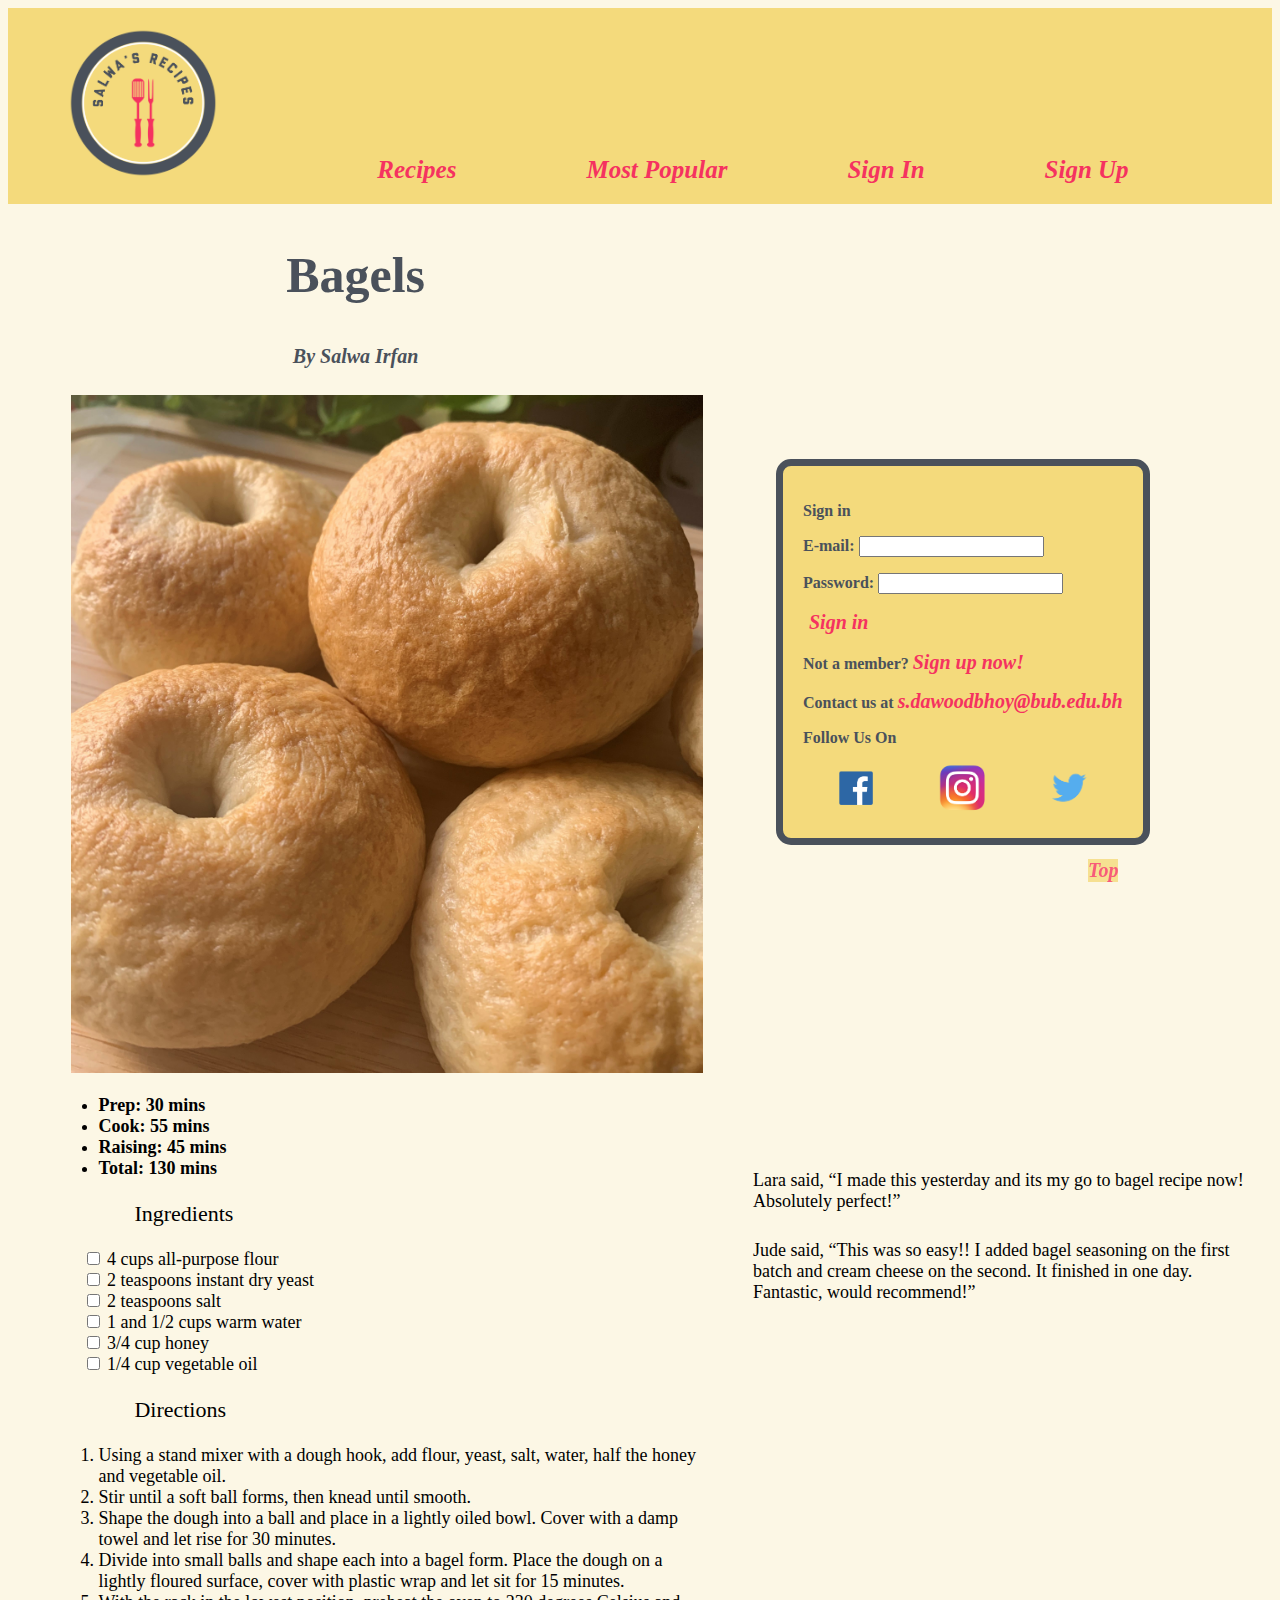
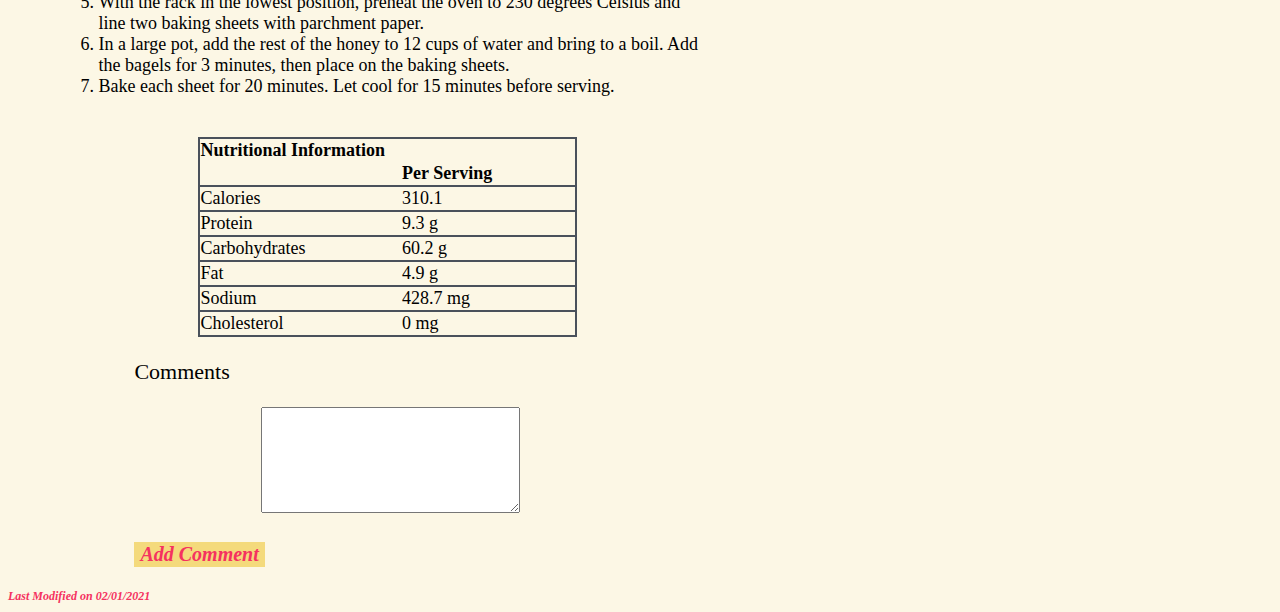
==== BagelRecipe.html @ 6504ed44 "Changed" ====
<!DOCTYPE html>
<html lang="en" dir="ltr">
  <head>
    <meta charset="utf-8">
    <meta name="author" content="Salwa Irfan">
    <meta name="description" content="Bagel Recipe with preptime, ingredients and directions">
    <title>Salwa's Recipes</title>
    <meta name="viewport" content="width=device-width, initial-scale=1.0">
    <link href="Recipes.css" type="text/css" rel="stylesheet"/>
  </head>
    <body>
    <header id= "top">
      <div class= "logo">
        <a href="index.html">
        <img alt="Homepage" src="../Images/logo.png" title="Homepage"/></a>
      </div>
      <div class = "links">
        <div class="dropdown">
          <button class="dropbtn">Recipes</button>
            <div class="dropdown-content">
              <a href="CakeRecipe.html">Chocolate Cake</a>
              <a href="BagelRecipe.html">Bagels</a>
            </div>
        </div>
        <a href="CakeRecipe.html">Most Popular</a>
        <a href="SignIn.html">Sign In</a>
        <a href="SignUp.html">Sign Up</a>
      </div>
    </header>
      <h2 class = "title">Bagels</h2>
      <h4 class = "author">By Salwa Irfan</h4>
      <section>
        <h1>Newsletter</h1>
        <div class = "newsletter">
          <div id ="signin">
            <form action="example.php">
              <p> Sign in </p>
              <p> E-mail: <input type="email" id="E-mail" required="required"></p>
              <p>Password: <input type="password" id="Password" required="required"></p>
              <p><input class="input" type="submit" name="submit" value="Sign in"></p>
            </form>
          </div>
          <p class ="signup">Not a member? <a href="SignUp.html">Sign up now!</a> </p>
          <div>
            <p> Contact us at <a href="mailto:s.dawoodbhoy@bub.edu.bh">s.dawoodbhoy@bub.edu.bh</a></p>
            <p> Follow Us On</p>
            <div class= "socialmedia">
              <a href="https://www.facebook.com/facebook" target="_blank">
              <img alt="Facebook" src="../Images/FacebookLogo.png" title="Facebook"/> </a>
              <a href="https://www.instagram.com/" target="_blank">
              <img alt="Instagram" src="../Images/InstagramLogo.png" title="Instagram"/> </a>
              <a href="https://twitter.com/" target="_blank">
              <img alt="Twitter" src="../Images/TwitterLogo.png" title="Twitter"/></a>
            </div>
          </div>
        </div>
      </section>
      <div class="bagels">
        <img class="bagel" alt="Bagels" src="../Images/Bagels.jpg" title="Bagels"/>
        <div class="quotations">
          <p> Lara said, <q>I made this yesterday and its my go to bagel recipe now! Absolutely perfect!</q></p>
          <p> Jude said, <q>This was so easy!! I added bagel seasoning on the first batch and cream cheese on the second. It finished in one day. Fantastic, would recommend!</q></p>
        </div>
        <ul class="preptime">
          <li> Prep: 30 mins </li>
          <li> Cook: 55 mins </li>
          <li> Raising: 45 mins </li>
          <li> Total: 130 mins </li>
        </ul>
        <p>Ingredients</p>
        <div class="ingredients">
          <form action="example.php">
            <input type="checkbox" id="flour" name="flour" value="4 cups all-purpose flour">
            <label for="flour"> 4 cups all-purpose flour</label><br>
            <input type="checkbox" id="yeast" name="yeast" value="2 teaspoons yeast">
            <label for="yeast"> 2 teaspoons instant dry yeast</label><br>
            <input type="checkbox" id="salt" name="salt" value="2 teaspoons salt">
            <label for="salt"> 2 teaspoons salt</label><br>
            <input type="checkbox" id="water" name="water" value="1 and 1/2 cups warm water">
            <label for="water"> 1 and 1/2 cups warm water</label><br>
            <input type="checkbox" id="honey" name="honey" value="3/4 cup honey">
            <label for="honey"> 3/4 cup honey</label><br>
            <input type="checkbox" id="oil" name="oil" value="1/4 cup vegetable oil">
            <label for="oil"> 1/4 cup vegetable oil</label>
          </form>
        </div>
        <p>Directions</p>
        <ol class="directions">
          <li> Using a stand mixer with a dough hook, add flour, yeast, salt, water, half the honey and vegetable oil.</li>
          <li> Stir until a soft ball forms, then knead until smooth.</li>
          <li> Shape the dough into a ball and place in a lightly oiled bowl. Cover with a damp towel and let rise for 30 minutes. </li>
          <li> Divide into small balls and shape each into a bagel form. Place the dough on a lightly floured surface, cover with plastic wrap and let sit for 15 minutes.</li>
          <li> With the rack in the lowest position, preheat the oven to 230 degrees Celsius and line two baking sheets with parchment paper.  </li>
          <li> In a large pot, add the rest of the honey to 12 cups of water and bring to a boil. Add the bagels for 3 minutes, then place on the baking sheets. </li>
          <li> Bake each sheet for 20 minutes. Let cool for 15 minutes before serving. </li>
        </ol>
        <table class= "nutrition">
          <tr class="header">
            <th colspan = "2">Nutritional Information</th>
          </tr>
          <tr>
            <th></th>
            <th>Per Serving</th>
          </tr>
          <tr>
            <td> Calories </td>
            <td> 310.1 </td>
          </tr>
          <tr>
            <td> Protein </td>
            <td> 9.3 g</td>
          </tr>
          <tr>
            <td>Carbohydrates</td>
            <td>60.2 g</td>
          </tr>
          <tr>
            <td>Fat</td>
            <td>4.9 g</td>
          </tr>
          <tr>
            <td>Sodium</td>
            <td>428.7 mg</td>
          </tr>
          <tr>
            <td>Cholesterol</td>
            <td>0 mg</td>
          </tr>
        </table>
        <p>Comments</p>
        <div class="comments">
          <form action="example.php">
            <p><textarea name="Comment" id="Comment"></textarea></p>
            <p><input class="input" type="submit" name="submit" value="Add Comment"></p>
          </form>
        </div>
      </div>
      <a class = "totop" href="#top">Top</a>
    <footer>Last Modified on 02/01/2021 </footer>
  </body>
</html>
---- Recipes.css ----
/*for Phone*/
body {
  background-color: #FCF7E5;
  font-family: serif;
}

/*header*/
header {
  background-color:#F4DA7C;
  width: 100%;
}

/*image sizes*/
img {
  height: 100%;
  width: 100%;
}
.logo img {
  width: 30%;
  height: 30%;
}
.socialmedia img {
  width: 50px;
  height: 50px;
}
/*links*/
a, button, .input, .account a {
  background-color: #F4DA7C;
  color: #F53260;
  font-family: serif;
  font-size: 18px;
  font-style: italic;
  font-weight: bold;
  text-align: center;
  display: inline-block;
  cursor: pointer;
  border: 0px;
  margin: auto;
  text-decoration: none;
}
.links {
  padding-left: 2%;
  display: flex;
  justify-content: center;
}
.totop{
  font-size: 20px;
  position: fixed;
  left: 88%;
  bottom: 2%;
  opacity: 0.8;
}
.totop:hover {
  opacity: 1;
}

/*dropdown list*/
 .dropdown{
  position: relative;
  display: inline-block;
  font-weight: bold;
  margin: 10px;
}
.dropdown-content {
  display: none;
  position: absolute;
}
.dropdown-content a {
  text-align: center;
  font-size: 12px;
  padding: 6px 2px 6px 2px ;
  text-decoration: none;
  display: block;
}
.dropdown:hover .dropdown-content {display: block;}

footer {
  
  color: #F53260;
  font-style: italic;
  font-weight: bold;
  font-size: 12px;
  text-align: left;
}
/*newsletter*/
.newsletter {
  background-color: #F4DA7C;
  border: 7px solid #4a515b;
  border-radius: 15px;
  padding: 20px;
  display: none;
}
.newsletter p {
  color: #4A515B;
  font-family: serif;
  font-style: normal;
  font-weight: bold;
  font-size: 16px;
}
.socialmedia a {
  padding: 2px;
  display: inline;
  margin-left: 8%;
  margin-right: 7%;
}

/*h1, h2, h3, h4*/
section h1{
  display: none;
}
h2 {
  color: #4A515B;
  font-size: 40px;
  text-align: center;
  margin-right: 10%;
  margin-left: 10%;
}
h3{
  color: #4A515B;
  font-size: 25px;
  text-align: center;
  margin-right: 10%;
  margin-left: 10%;
}
h4{
  color: #4A515B;
  text-align: center;
  font-style: italic;
  font-size: 20px;
  margin-right: 10%;
  margin-left: 10%;
}

/*homepage*/
.introduction {
  font-size: 20px;
  text-align: center;
  margin-right: 10%;
  margin-left: 10%;
}
.home {
  text-align: center;
  margin-right: 10%;
  margin-left: 10%;
  font-size: 18px;
}
.home a {
  background-color: #FCF7E5;
}
.cake {
  padding-top:15px;
}

/*recipes*/
.chocolatecake p, .bagels p,{
  margin-right: 10%;
  margin-left: 10%;
  color: #F53260;
  font-style: italic;
  font-weight: bold;
  font-size: 18px;
  text-align: center;
}
.preptime {
  font-size: 16px;
  color: black;
  font-weight: bold;
  margin-right: 4%;
  margin-left: 4%;
}
.ingredients {
  font-size: 16px;
  margin-right: 9%;
  margin-left: 9%;
}
.directions {
  font-size: 16px;
  margin-right: 10%;
  margin-left: 4%;
}
table, tr {
  font-size: 16px;
  padding: 20px;
  text-align: left;
  border: 2px solid #4a515b;
  width: 30%;
  border-collapse: collapse;
}
table {
  margin-left: 15%;
  margin-right: 15%;
  width: 70%;
}
.header {
  border-bottom: hidden;
}
textarea {
  margin-left: 15%;
  margin-right: 15%;
  width: 70%;
  height: 100px;
}

/*Sign in and sign up*/
.contact .newsletter {
  margin-top: 30px;
  display: inline-block;
  margin-right: 10%;
  margin-left: 10%;
}
.account  {
  margin-right: 10%;
  margin-left: 10%;
}
.account a {
  margin-top: 10px;
}

/*for iPad*/
@media only screen and (min-width:768px){
  /*header*/
  .logo img {
    width: 20%;
    height: 20%;
    margin-top: 10px;
  }
  .chocolatecake img, .bagels img {
    width: 70%;
    height: 70%;
    margin-left: 16%;
    margin-right: 25px;
  }
  a, button, .input, .account a {
    font-size: 20px;
  }
  .links{
  display: inline;
  display: flex;
  justify-content: center;
  }
  .dropdown-content a {
    font-size: 18px;
    padding: 10px 8px 10px 8px ;
  }
  .totop {
    font-size: 20px;
    left: 85%;
  }
  h2 {
    font-size: 50px;
  }
  h3 {
    font-size: 30px;
  }
  h4 {
    font-size: 25px;
  }

  /*homepage*/
  .introduction {
    font-size: 25px;
  }
  .home {
    font-size: 25px;
  }

  /*recipes*/
  .chocolatecake p, .bagels p {
    font-size: 22px;
    margin-right: 10%;
    margin-left: 10%;
  }
  .preptime {
    font-size: 18px;
    margin-right: 5%;
    margin-left: 5%;
  }
  .ingredients {
    font-size: 18px;
    margin-right: 5%;
    margin-left: 5%;
  }
  .directions {
    font-size: 18px;
    margin-right: 7%;
    margin-left: 5%;
  }
  table {
    margin-left: 25%;
    margin-right: 25%;
    width: 50%;
  }
  tr {
    font-size: 18px;
  }
  textarea {
    margin-left: 25%;
    margin-right: 25%;
    width: 50%;
  }

  /*Sign up and sign in*/
  .contact .newsletter {
    margin-left: 21%;
    margin-right: 21%;
  }
  .account {
    margin-left: 20%;
    margin-right: 20%;
  }
}
/*for desktop/full screen*/
@media only screen and (min-width: 1000px){
  /*header*/
  header a, button {
    font-size: 25px;
    padding: 10px 60px 10px 60px;
  }
  .links {
    display: inline-flex;
    justify-content: center;
  }
  .dropdown {
    position: relative;
    display: inline-block;
  }
  .dropdown-content a {
    padding: 12px 30px;
  }
  .logo {
    display: inline-block;
  }
  .logo img {
    height: 150px;
    width: 150px;
  }
  .newsletter {
    display: block;
    margin-left: 60%;
    margin-right: 5%;
    margin-top: 5%;
    float: right;
    position: absolute;
    clear: both;
  }

    /*h2, h3 and h4*/
  h2 {
    margin-right: 50%;
    margin-left: 5%;
  }
  h3 {
    font-size: 25px;
    margin-right: 60%;
    margin-left: 10%;
  }
  h4 {
    font-size: 20px;
    margin-right: 60%;
    margin-left: 15%;
  }

    /*homepage*/
  .introduction {
    margin-right: 52%;
    margin-left: 7%;
  }
  .home p {
    margin-right: 52%;
    margin-left: 5%;
    font-size: 18px;
  }
  .home img {
    margin-right: 52%;
    margin-left: 0.5%;
    width: 50%;
    height: 50%;
  }

  /*recipes*/
  div.quotations {
    position: absolute;
    float: left;
    margin-top: 70px;
  }
  div.quotations p {
    font-size: 18px;
    margin-left: 740px;
    margin-right: 30px;
    padding: 5px;
  }

  .ChocolateCake, .bagel {
    width: 50%;
    margin-right: 60%;
    margin-left: 5%;
  }
  .chocolatecake img, .bagels img {
    height: 50%;
    width: 50%;
    margin-left: 5%;
    margin-right: 50%;
  }
  .chocolatecake p, .bagels p {
    margin-right: 50%;
    margin-left: 10%;
  }
  .preptime {
    margin-right: 52%;
    margin-left: 4%;
  }
  .ingredients form {
    margin-right: 52%;
    margin-left: 1%;
  }
  .directions {
    margin-right: 45%;
    margin-left: 4%;
  }
  table {
    width: 30%;
    margin-top: 40px;
    margin-right: 70%;
    margin-left: 15%;
  }
  textarea {
    margin-right: 70%;
    margin-left: 25%;
  }

  /*sign in and sign up*/
  .contact .newsletter {
    position: absolute;
    top: 55%;
    margin-left: 60%;
    margin-right: 5%;
  }
  .account {
    margin-left: 5%;
    margin-right: 40%;
  }
  .account h2 , .account h4 {
    margin-left: 0%;
    margin-right: 30%;
  }
  .account a{
    margin-top: 20px;
  }
}
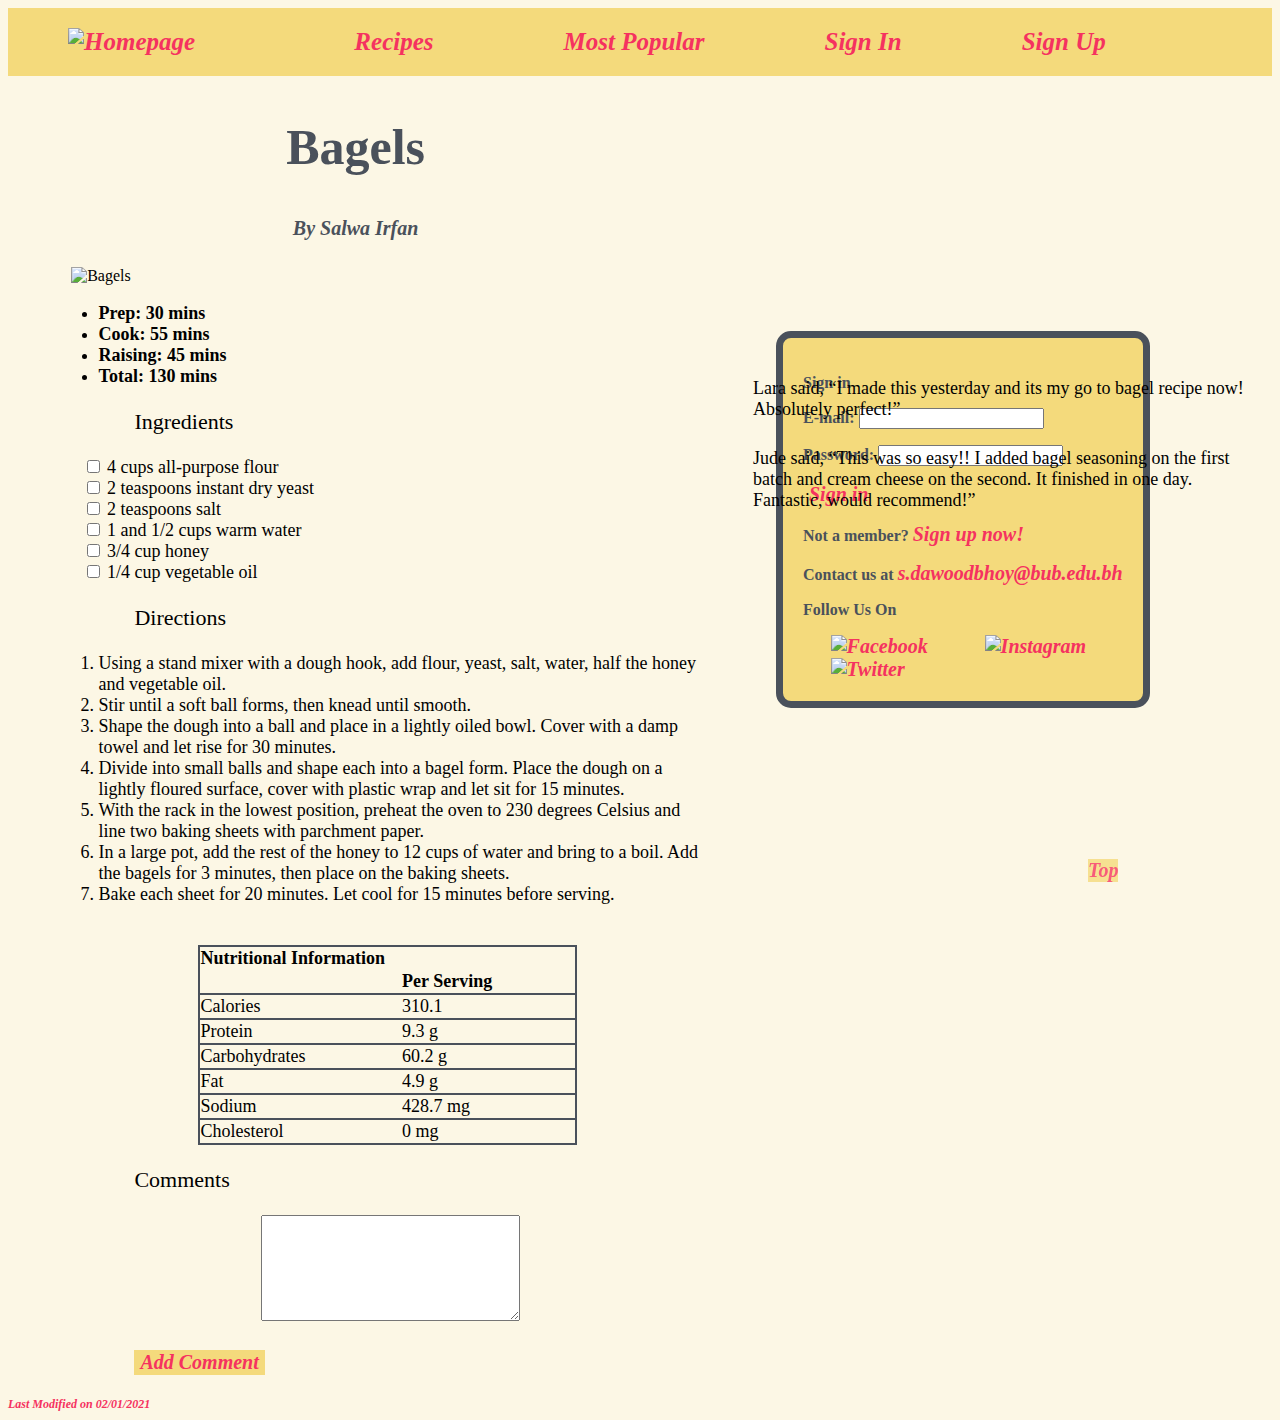
==== commit ecb2c788: "added" ====
--- a/BagelRecipe.html
+++ b/BagelRecipe.html
@@ -12,7 +12,7 @@
     <header id= "top">
       <div class= "logo">
         <a href="index.html">
-        <img alt="Homepage" src="../Images/logo.png" title="Homepage"/></a>
+        <img alt="Homepage" src="Images/logo.png" title="Homepage"/></a>
       </div>
       <div class = "links">
         <div class="dropdown">
@@ -46,17 +46,17 @@
             <p> Follow Us On</p>
             <div class= "socialmedia">
               <a href="https://www.facebook.com/facebook" target="_blank">
-              <img alt="Facebook" src="../Images/FacebookLogo.png" title="Facebook"/> </a>
+              <img alt="Facebook" src="Images/FacebookLogo.png" title="Facebook"/> </a>
               <a href="https://www.instagram.com/" target="_blank">
-              <img alt="Instagram" src="../Images/InstagramLogo.png" title="Instagram"/> </a>
+              <img alt="Instagram" src="Images/InstagramLogo.png" title="Instagram"/> </a>
               <a href="https://twitter.com/" target="_blank">
-              <img alt="Twitter" src="../Images/TwitterLogo.png" title="Twitter"/></a>
+              <img alt="Twitter" src="Images/TwitterLogo.png" title="Twitter"/></a>
             </div>
           </div>
         </div>
       </section>
       <div class="bagels">
-        <img class="bagel" alt="Bagels" src="../Images/Bagels.jpg" title="Bagels"/>
+        <img class="bagel" alt="Bagels" src="Images/Bagels.jpg" title="Bagels"/>
         <div class="quotations">
           <p> Lara said, <q>I made this yesterday and its my go to bagel recipe now! Absolutely perfect!</q></p>
           <p> Jude said, <q>This was so easy!! I added bagel seasoning on the first batch and cream cheese on the second. It finished in one day. Fantastic, would recommend!</q></p>
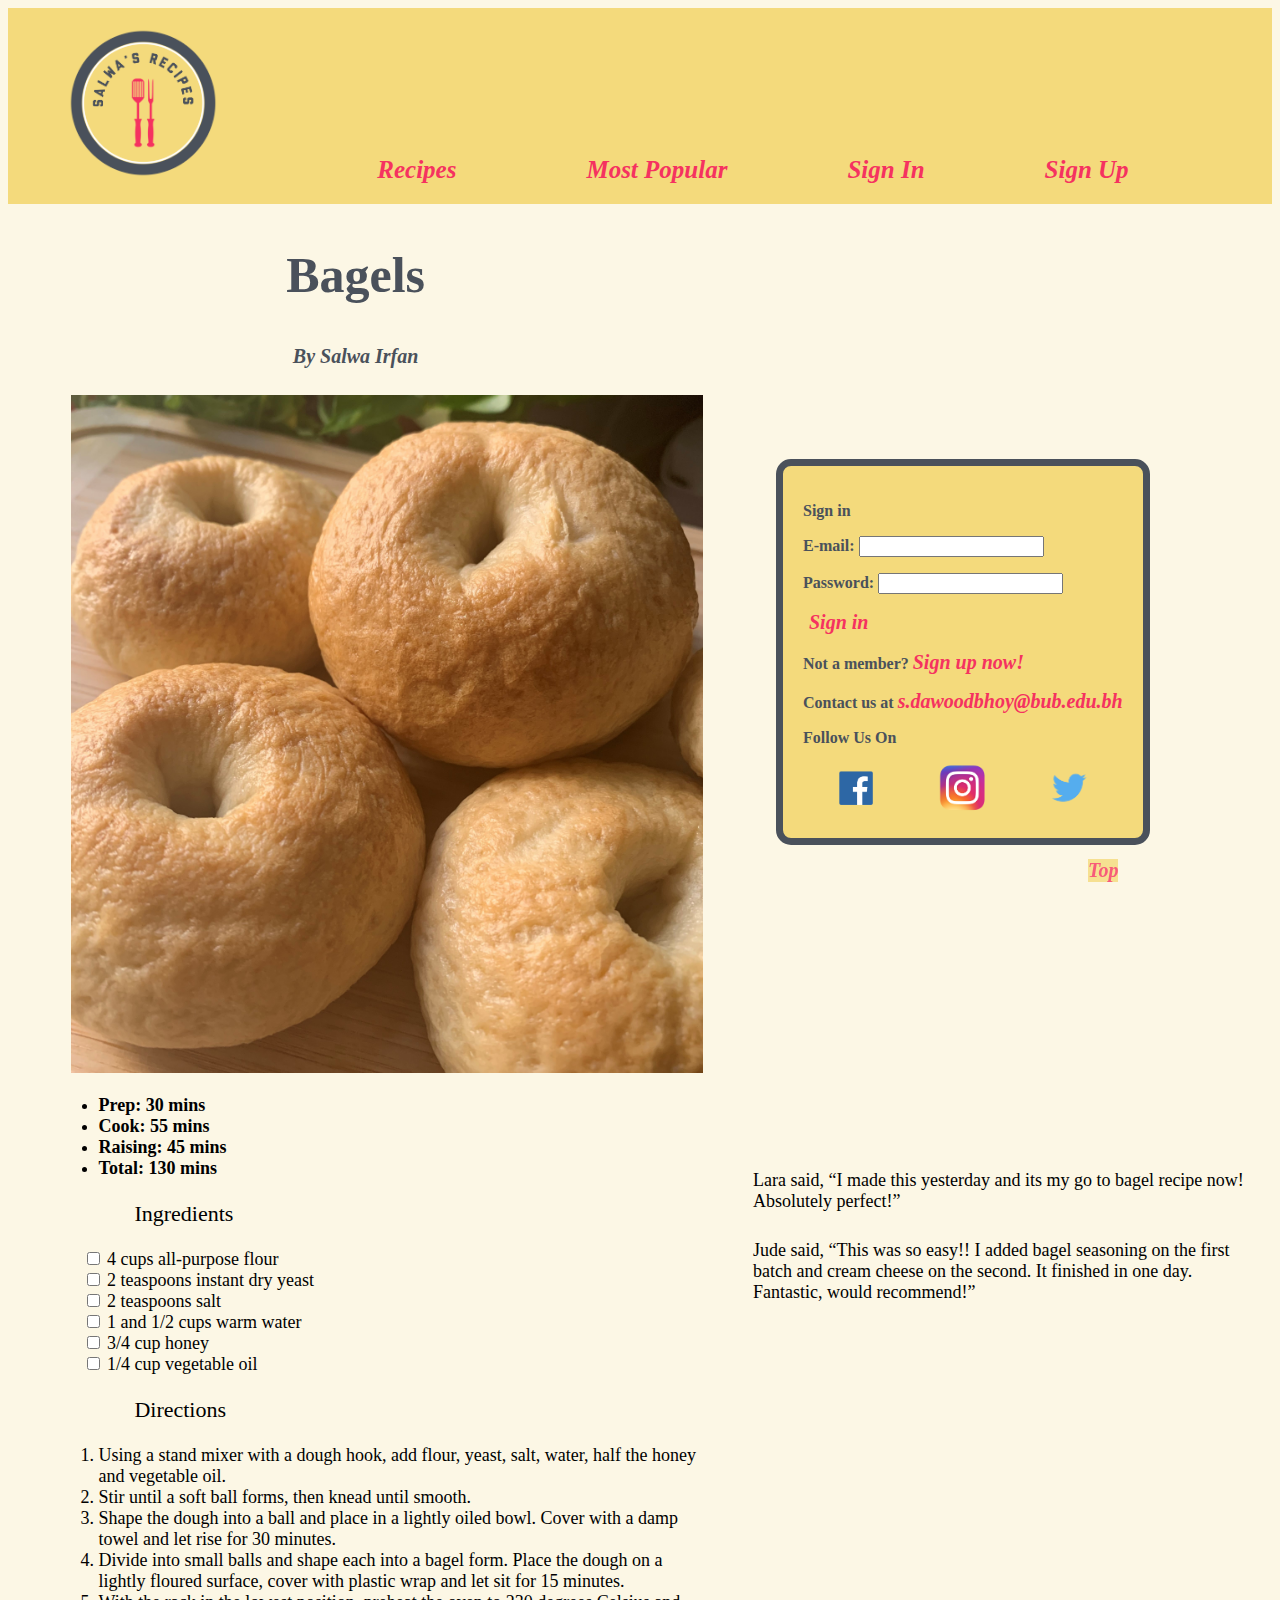
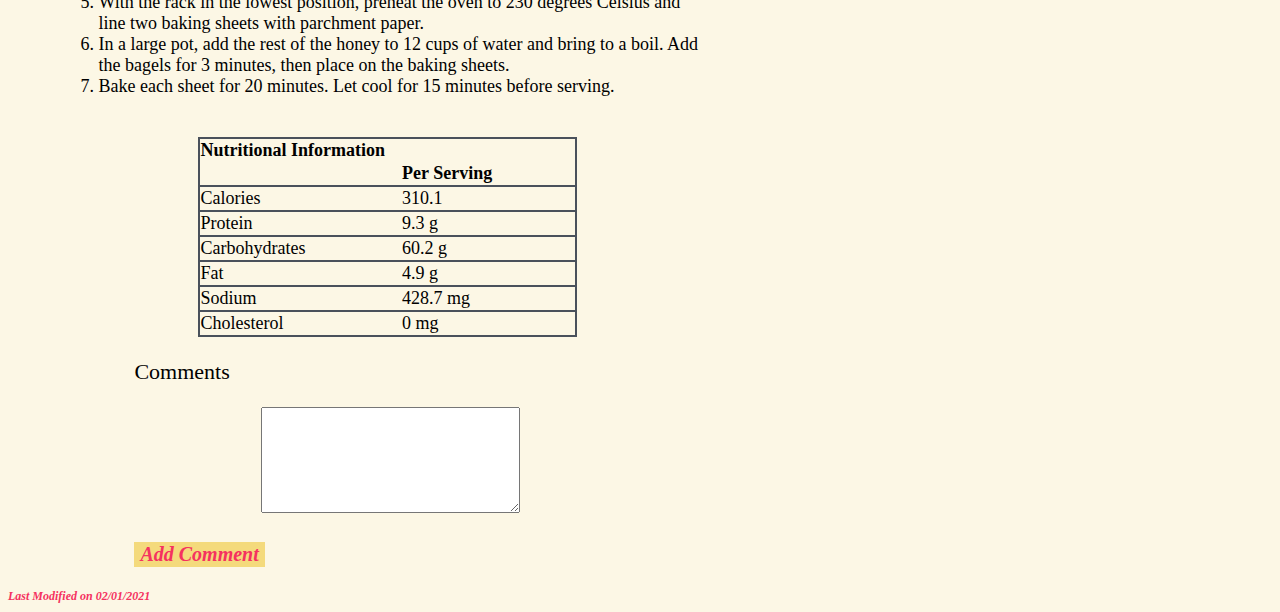
==== commit 37c786fb: "added again" ====
--- a/BagelRecipe.html
+++ b/BagelRecipe.html
@@ -12,7 +12,7 @@
     <header id= "top">
       <div class= "logo">
         <a href="index.html">
-        <img alt="Homepage" src="Images/logo.png" title="Homepage"/></a>
+        <img alt="Homepage" src="logo.png" title="Homepage"/></a>
       </div>
       <div class = "links">
         <div class="dropdown">
@@ -46,17 +46,17 @@
             <p> Follow Us On</p>
             <div class= "socialmedia">
               <a href="https://www.facebook.com/facebook" target="_blank">
-              <img alt="Facebook" src="Images/FacebookLogo.png" title="Facebook"/> </a>
+              <img alt="Facebook" src="FacebookLogo.png" title="Facebook"/> </a>
               <a href="https://www.instagram.com/" target="_blank">
-              <img alt="Instagram" src="Images/InstagramLogo.png" title="Instagram"/> </a>
+              <img alt="Instagram" src="InstagramLogo.png" title="Instagram"/> </a>
               <a href="https://twitter.com/" target="_blank">
-              <img alt="Twitter" src="Images/TwitterLogo.png" title="Twitter"/></a>
+              <img alt="Twitter" src="TwitterLogo.png" title="Twitter"/></a>
             </div>
           </div>
         </div>
       </section>
       <div class="bagels">
-        <img class="bagel" alt="Bagels" src="Images/Bagels.jpg" title="Bagels"/>
+        <img class="bagel" alt="Bagels" src="Bagels.jpg" title="Bagels"/>
         <div class="quotations">
           <p> Lara said, <q>I made this yesterday and its my go to bagel recipe now! Absolutely perfect!</q></p>
           <p> Jude said, <q>This was so easy!! I added bagel seasoning on the first batch and cream cheese on the second. It finished in one day. Fantastic, would recommend!</q></p>
